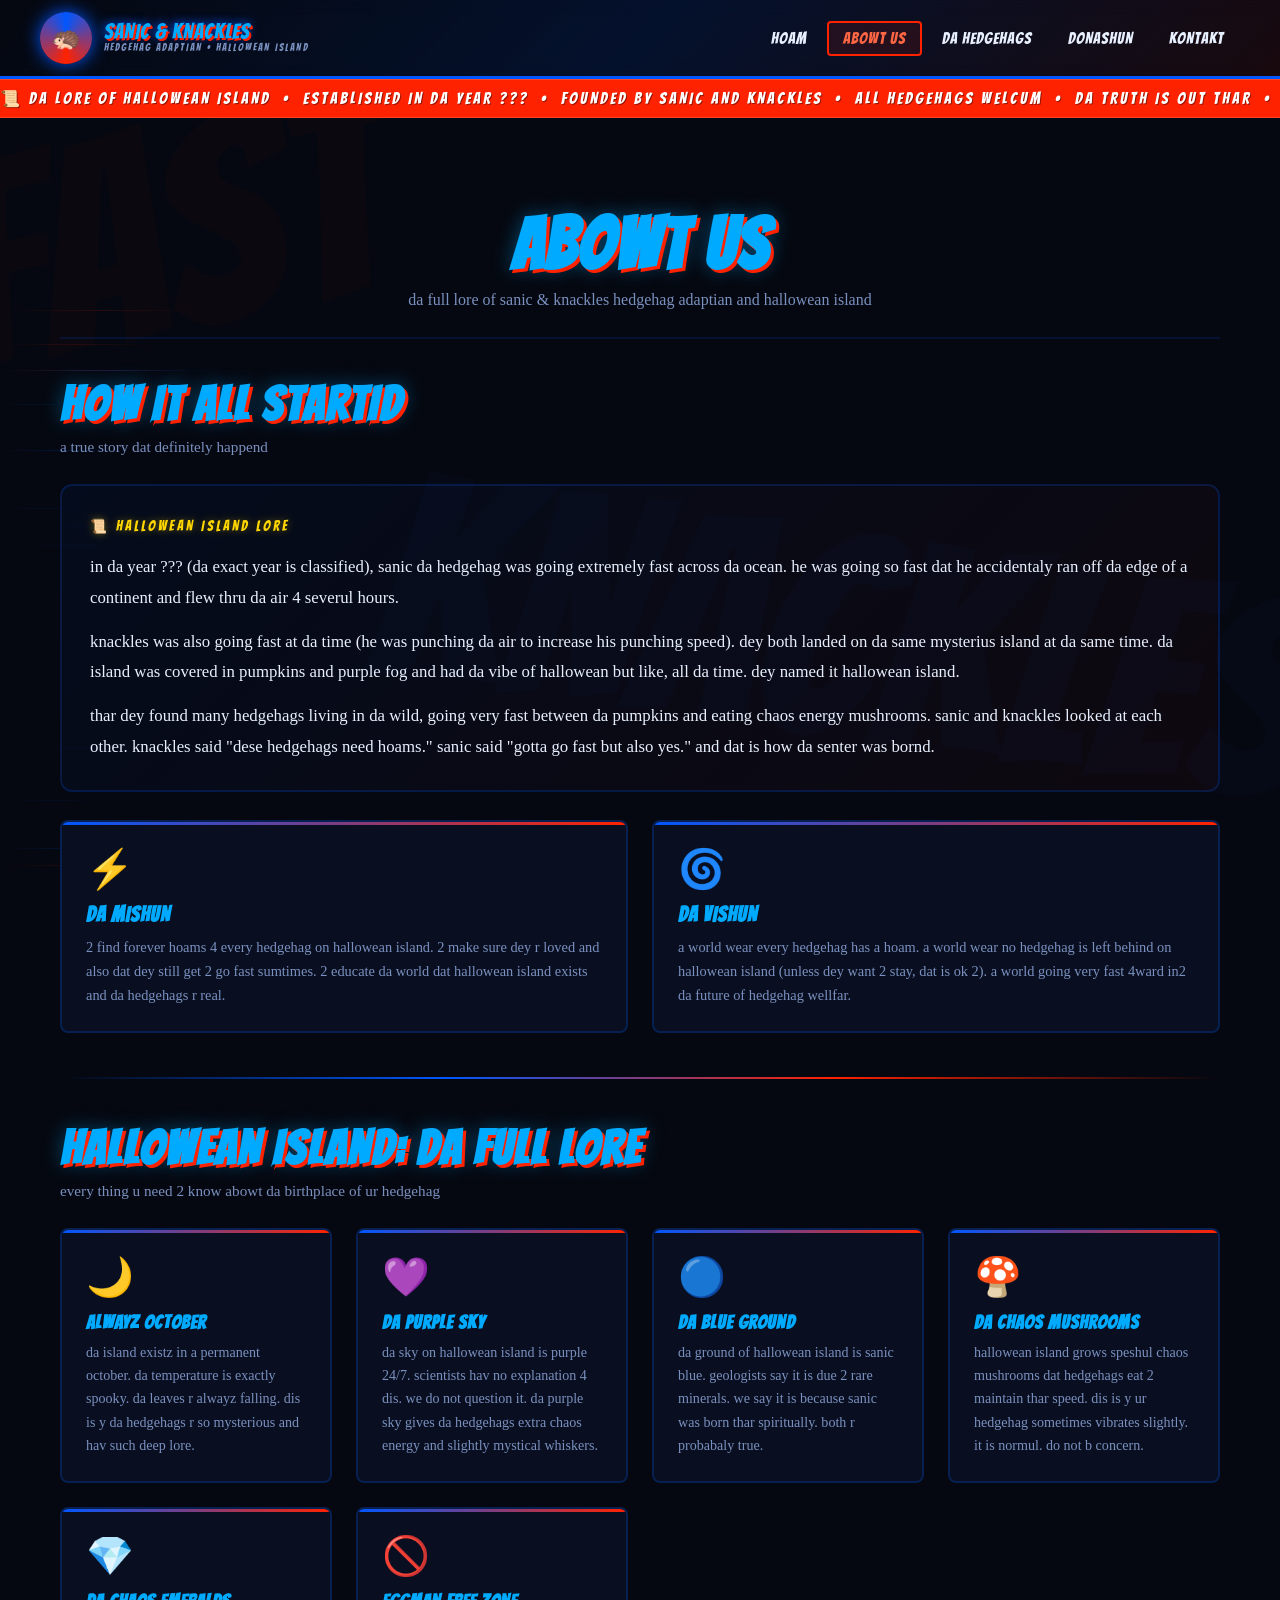
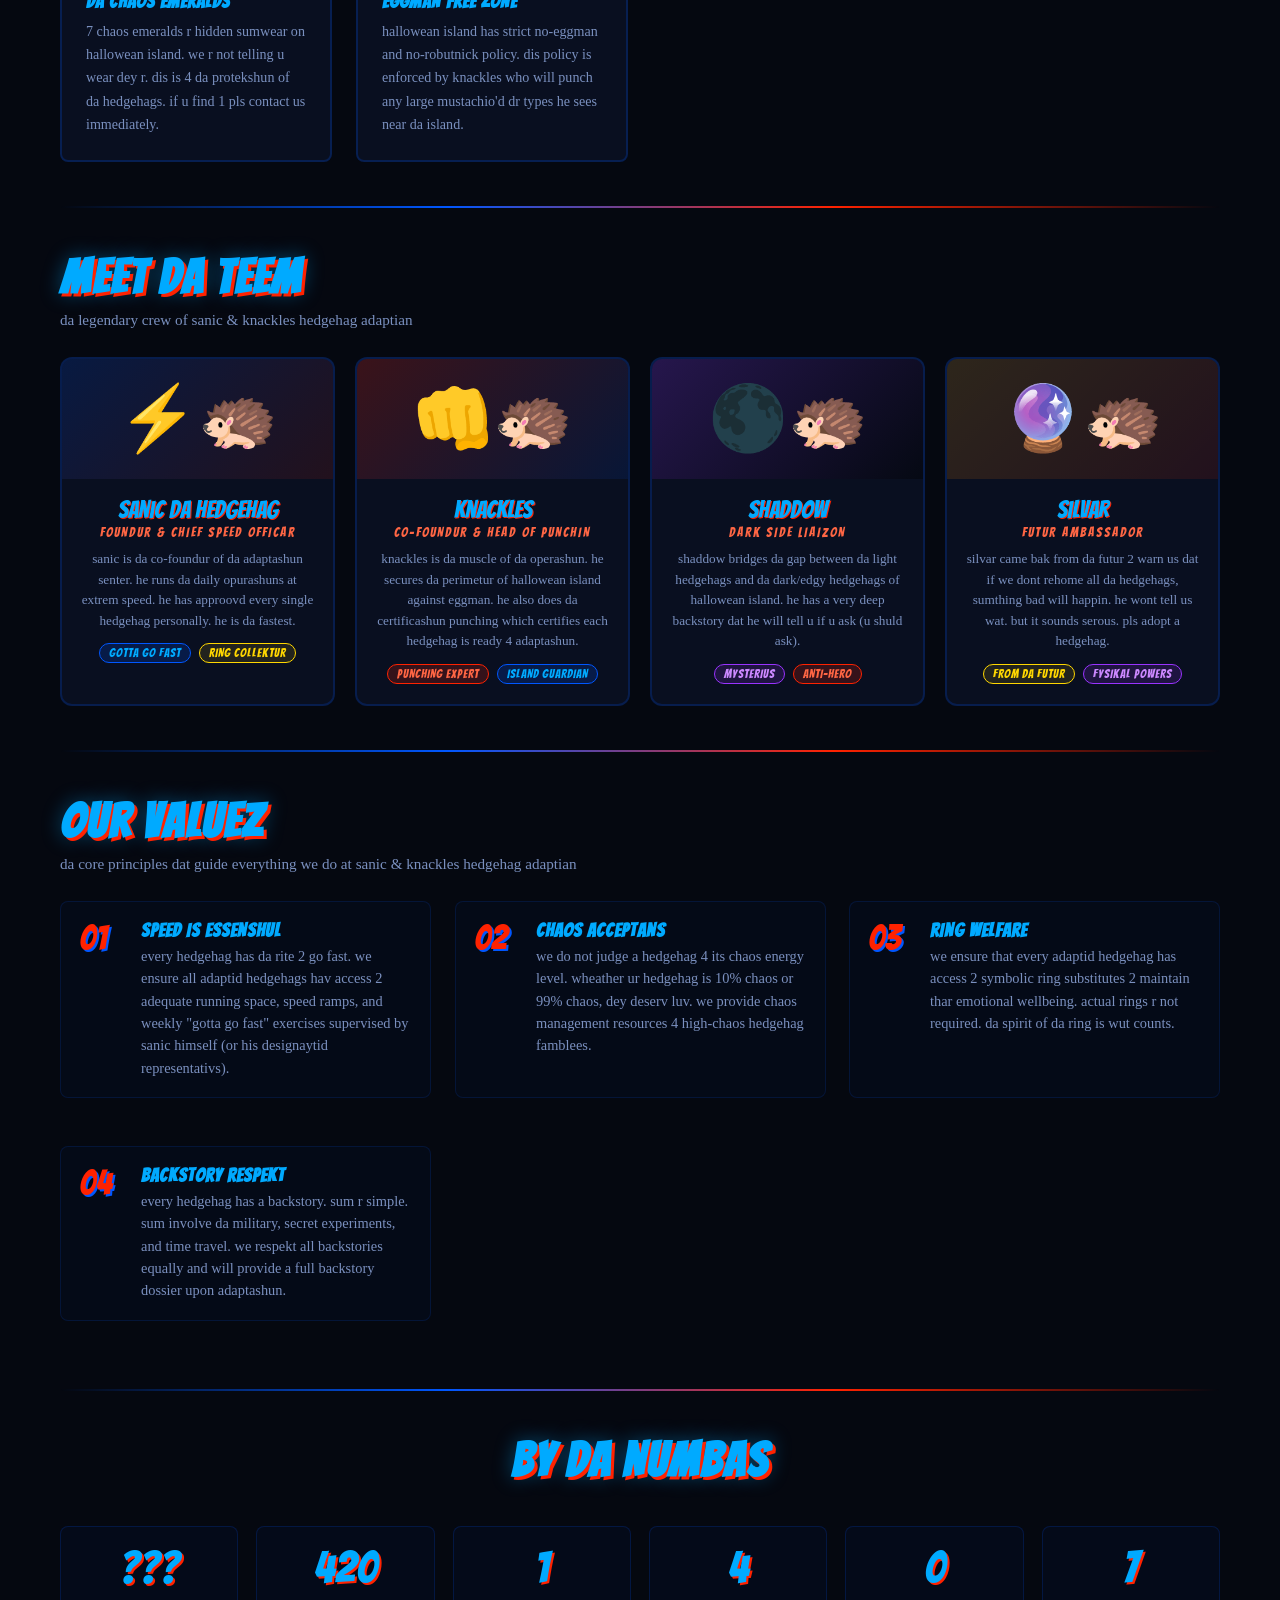
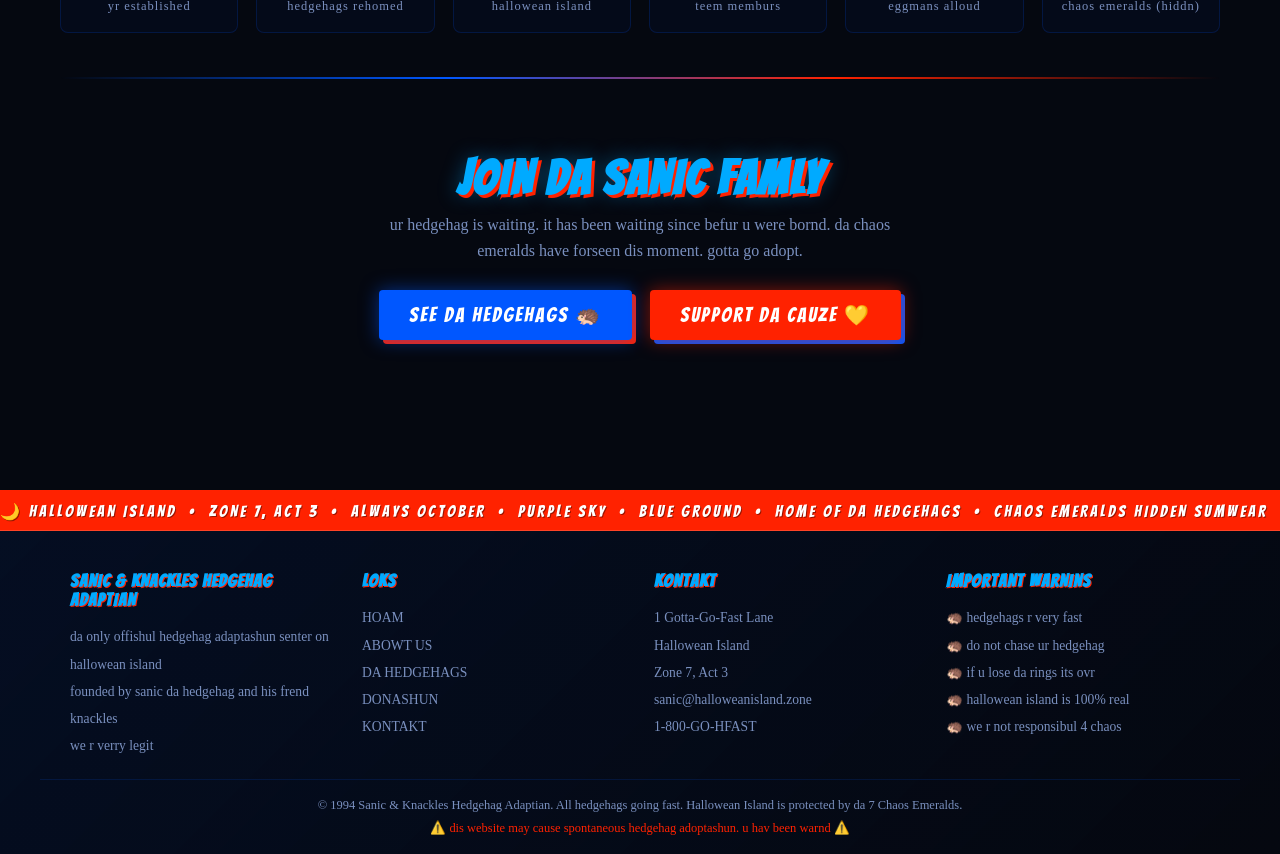
==== about.html @ bf7f6d5d "Add files via upload" ====
<!DOCTYPE html>
<html lang="en">
<head>
  <meta charset="UTF-8">
  <meta name="viewport" content="width=device-width, initial-scale=1.0">
  <title>ABOWT US — Sanic &amp; Knackles Hedgehag Adaptian</title>
  <link rel="preconnect" href="https://fonts.googleapis.com">
  <link rel="preconnect" href="https://fonts.gstatic.com" crossorigin>
  <link href="https://fonts.googleapis.com/css2?family=Bangers&display=swap" rel="stylesheet">
  <link rel="stylesheet" href="styles.css">
  <link rel="icon" href="data:image/svg+xml,<svg xmlns='http://www.w3.org/2000/svg' viewBox='0 0 100 100'><text y='.9em' font-size='90'>🦔</text></svg>">
  <!-- SEO -->
  <meta name="description" content="Learn about Sanic & Knackles Hedgehag Adaptian. Founded in 1994 on Hallowean Island. We r da official hedgehag adoption center certifiyd by Sanic and Knackles.">
  <meta name="keywords" content="about hedgehag adaptian, sanic and knackles, hallowean island history, hedgehog rescue organization">
  <meta name="robots" content="index, follow">
  <meta name="author" content="Sanic & Knackles Hedgehag Adaptian">
  <meta property="og:type" content="website">
  <meta property="og:title" content="ABOWT US — Sanic & Knackles Hedgehag Adaptian">
  <meta property="og:description" content="Da story of Sanic & Knackles Hedgehag Adaptian. Since 1994. Hallowean Island Zone 7 Act 3.">
  <meta property="og:url" content="https://hedgehagadaptian.halloweanisland.zone/about.html">
  <meta property="og:image" content="https://hedgehagadaptian.halloweanisland.zone/og-image.png">
  <meta name="twitter:card" content="summary_large_image">
  <meta name="twitter:title" content="ABOWT US — Sanic & Knackles Hedgehag Adaptian">
  <meta name="twitter:description" content="Da offishul story of da fastest hedgehag adoption center on Hallowean Island. Est. 1994. 🦔">
  <meta name="geo.region" content="XX-HI">
  <meta name="geo.placename" content="Hallowean Island, Zone 7, Act 3">
  <meta name="geo.position" content="-7.777;77.777">
  <meta name="ICBM" content="-7.777, 77.777">
  <link rel="canonical" href="https://hedgehagadaptian.halloweanisland.zone/about.html">
</head>
<body>

  <div class="bg-chaos" style="top:10%;left:-5%;transform:rotate(-12deg);color:var(--knackles-red);">FAST</div>
  <div class="bg-chaos" style="top:55%;right:-3%;transform:rotate(8deg);color:var(--sanic-blue);">KNACKLES</div>

  <!-- ════════════ HEADER ════════════ -->
  <header>
    <div class="header-inner">
      <a href="index.html" class="site-logo">
        <div class="logo-badge">🦔</div>
        <div class="logo-text">
          <span class="main-title">SANIC &amp; KNACKLES</span>
          <span class="sub-title">hedgehag adaptian &bull; hallowean island</span>
        </div>
      </a>
      <nav>
        <ul>
          <li><a href="index.html">HOAM</a></li>
          <li><a href="about.html" class="active">ABOWT US</a></li>
          <li><a href="adopt.html">DA HEDGEHAGS</a></li>
          <li><a href="donate.html">DONASHUN</a></li>
          <li><a href="contact.html">KONTAKT</a></li>
        </ul>
      </nav>
    </div>
  </header>

  <div class="chaos-ticker">
    <div class="chaos-ticker-inner">
      📜&nbsp;DA LORE OF HALLOWEAN ISLAND&nbsp;&nbsp;•&nbsp;&nbsp;ESTABLISHED IN DA YEAR ???&nbsp;&nbsp;•&nbsp;&nbsp;FOUNDED BY SANIC AND KNACKLES&nbsp;&nbsp;•&nbsp;&nbsp;ALL HEDGEHAGS WELCUM&nbsp;&nbsp;•&nbsp;&nbsp;DA TRUTH IS OUT THAR&nbsp;&nbsp;•&nbsp;&nbsp;HALLOWEAN ISLAND IS REAL&nbsp;&nbsp;•&nbsp;&nbsp;
      📜&nbsp;DA LORE OF HALLOWEAN ISLAND&nbsp;&nbsp;•&nbsp;&nbsp;ESTABLISHED IN DA YEAR ???&nbsp;&nbsp;•&nbsp;&nbsp;FOUNDED BY SANIC AND KNACKLES&nbsp;&nbsp;•&nbsp;&nbsp;ALL HEDGEHAGS WELCUM&nbsp;&nbsp;•&nbsp;&nbsp;DA TRUTH IS OUT THAR&nbsp;&nbsp;•&nbsp;&nbsp;HALLOWEAN ISLAND IS REAL&nbsp;&nbsp;•&nbsp;&nbsp;
    </div>
  </div>

  <main>

    <!-- PAGE HEADER -->
    <div class="page-header">
      <h1 class="section-title" style="font-size:clamp(2.5rem,7vw,4.5rem);">ABOWT US</h1>
      <p style="color:var(--text-muted);font-size:1rem;">da full lore of sanic & knackles hedgehag adaptian and hallowean island</p>
    </div>

    <!-- ORIGIN STORY -->
    <section>
      <h2 class="section-title">HOW IT ALL STARTID</h2>
      <p class="section-subtitle">a true story dat definitely happend</p>

      <div class="lore-box" style="font-size:1.05rem;line-height:1.8;">
        <p style="margin-bottom:14px;">
          in da year ??? (da exact year is classified), sanic da hedgehag was going extremely fast across da ocean. he was going so fast dat he accidentaly ran off da edge of a continent and flew thru da air 4 severul hours.
        </p>
        <p style="margin-bottom:14px;">
          knackles was also going fast at da time (he was punching da air to increase his punching speed). dey both landed on da same mysterius island at da same time. da island was covered in pumpkins and purple fog and had da vibe of hallowean but like, all da time. dey named it hallowean island.
        </p>
        <p>
          thar dey found many hedgehags living in da wild, going very fast between da pumpkins and eating chaos energy mushrooms. sanic and knackles looked at each other. knackles said "dese hedgehags need hoams." sanic said "gotta go fast but also yes." and dat is how da senter was bornd.
        </p>
      </div>

      <div class="grid-2" style="margin-top:28px;">
        <div class="card">
          <div style="font-size:2.4rem;margin-bottom:12px;">⚡</div>
          <h3 style="font-family:'Bangers',fantasy;font-size:1.3rem;color:var(--sanic-blue-bright);margin-bottom:10px;letter-spacing:1px;">DA MISHUN</h3>
          <p style="font-size:0.9rem;line-height:1.65;color:var(--text-muted);">
            2 find forever hoams 4 every hedgehag on hallowean island. 2 make sure dey r loved and also dat dey still get 2 go fast sumtimes. 2 educate da world dat hallowean island exists and da hedgehags r real.
          </p>
        </div>
        <div class="card">
          <div style="font-size:2.4rem;margin-bottom:12px;">🌀</div>
          <h3 style="font-family:'Bangers',fantasy;font-size:1.3rem;color:var(--sanic-blue-bright);margin-bottom:10px;letter-spacing:1px;">DA VISHUN</h3>
          <p style="font-size:0.9rem;line-height:1.65;color:var(--text-muted);">
            a world wear every hedgehag has a hoam. a world wear no hedgehag is left behind on hallowean island (unless dey want 2 stay, dat is ok 2). a world going very fast 4ward in2 da future of hedgehag wellfar.
          </p>
        </div>
      </div>
    </section>

    <hr class="section-divider">

    <!-- HALLOWEEN ISLAND GEOGRAPHY -->
    <section>
      <h2 class="section-title">HALLOWEAN ISLAND: DA FULL LORE</h2>
      <p class="section-subtitle">every thing u need 2 know abowt da birthplace of ur hedgehag</p>

      <div class="grid-3">
        <div class="card">
          <div style="font-size:2.4rem;margin-bottom:12px;">🌙</div>
          <h3 style="font-family:'Bangers',fantasy;font-size:1.2rem;color:var(--sanic-blue-bright);margin-bottom:9px;letter-spacing:1px;">ALWAYZ OCTOBER</h3>
          <p style="font-size:0.88rem;line-height:1.65;color:var(--text-muted);">da island existz in a permanent october. da temperature is exactly spooky. da leaves r alwayz falling. dis is y da hedgehags r so mysterious and hav such deep lore.</p>
        </div>
        <div class="card">
          <div style="font-size:2.4rem;margin-bottom:12px;">💜</div>
          <h3 style="font-family:'Bangers',fantasy;font-size:1.2rem;color:var(--sanic-blue-bright);margin-bottom:9px;letter-spacing:1px;">DA PURPLE SKY</h3>
          <p style="font-size:0.88rem;line-height:1.65;color:var(--text-muted);">da sky on hallowean island is purple 24/7. scientists hav no explanation 4 dis. we do not question it. da purple sky gives da hedgehags extra chaos energy and slightly mystical whiskers.</p>
        </div>
        <div class="card">
          <div style="font-size:2.4rem;margin-bottom:12px;">🔵</div>
          <h3 style="font-family:'Bangers',fantasy;font-size:1.2rem;color:var(--sanic-blue-bright);margin-bottom:9px;letter-spacing:1px;">DA BLUE GROUND</h3>
          <p style="font-size:0.88rem;line-height:1.65;color:var(--text-muted);">da ground of hallowean island is sanic blue. geologists say it is due 2 rare minerals. we say it is because sanic was born thar spiritually. both r probabaly true.</p>
        </div>
        <div class="card">
          <div style="font-size:2.4rem;margin-bottom:12px;">🍄</div>
          <h3 style="font-family:'Bangers',fantasy;font-size:1.2rem;color:var(--sanic-blue-bright);margin-bottom:9px;letter-spacing:1px;">DA CHAOS MUSHROOMS</h3>
          <p style="font-size:0.88rem;line-height:1.65;color:var(--text-muted);">hallowean island grows speshul chaos mushrooms dat hedgehags eat 2 maintain thar speed. dis is y ur hedgehag sometimes vibrates slightly. it is normul. do not b concern.</p>
        </div>
        <div class="card">
          <div style="font-size:2.4rem;margin-bottom:12px;">💎</div>
          <h3 style="font-family:'Bangers',fantasy;font-size:1.2rem;color:var(--sanic-blue-bright);margin-bottom:9px;letter-spacing:1px;">DA CHAOS EMERALDS</h3>
          <p style="font-size:0.88rem;line-height:1.65;color:var(--text-muted);">7 chaos emeralds r hidden sumwear on hallowean island. we r not telling u wear dey r. dis is 4 da protekshun of da hedgehags. if u find 1 pls contact us immediately.</p>
        </div>
        <div class="card">
          <div style="font-size:2.4rem;margin-bottom:12px;">🚫</div>
          <h3 style="font-family:'Bangers',fantasy;font-size:1.2rem;color:var(--sanic-blue-bright);margin-bottom:9px;letter-spacing:1px;">EGGMAN FREE ZONE</h3>
          <p style="font-size:0.88rem;line-height:1.65;color:var(--text-muted);">hallowean island has strict no-eggman and no-robutnick policy. dis policy is enforced by knackles who will punch any large mustachio'd dr types he sees near da island.</p>
        </div>
      </div>
    </section>

    <hr class="section-divider">

    <!-- TEAM -->
    <section>
      <h2 class="section-title">MEET DA TEEM</h2>
      <p class="section-subtitle">da legendary crew of sanic & knackles hedgehag adaptian</p>

      <div class="grid-4">

        <div class="team-card">
          <div class="team-avatar">⚡🦔</div>
          <div class="team-info">
            <div class="team-name">Sanic da Hedgehag</div>
            <div class="team-title">FOUNDUR & CHIEF SPEED OFFICAR</div>
            <p style="font-size:0.83rem;color:var(--text-muted);line-height:1.55;">
              sanic is da co-foundur of da adaptashun senter. he runs da daily opurashuns at extrem speed. he has approovd every single hedgehag personally. he is da fastest.
            </p>
            <div style="margin-top:10px;">
              <span class="hedgehog-tag tag-blue">GOTTA GO FAST</span>
              <span class="hedgehog-tag tag-gold">RING COLLEKTUR</span>
            </div>
          </div>
        </div>

        <div class="team-card">
          <div class="team-avatar" style="background:linear-gradient(135deg,rgba(255,34,0,0.2),rgba(0,87,255,0.1));">👊🦔</div>
          <div class="team-info">
            <div class="team-name">Knackles</div>
            <div class="team-title">CO-FOUNDUR & HEAD OF PUNCHIN</div>
            <p style="font-size:0.83rem;color:var(--text-muted);line-height:1.55;">
              knackles is da muscle of da operashun. he secures da perimetur of hallowean island against eggman. he also does da certificashun punching which certifies each hedgehag is ready 4 adaptashun.
            </p>
            <div style="margin-top:10px;">
              <span class="hedgehog-tag tag-red">PUNCHING EXPERT</span>
              <span class="hedgehog-tag tag-blue">ISLAND GUARDIAN</span>
            </div>
          </div>
        </div>

        <div class="team-card">
          <div class="team-avatar" style="background:linear-gradient(135deg,rgba(153,51,255,0.2),rgba(0,0,0,0.4));">🌑🦔</div>
          <div class="team-info">
            <div class="team-name">Shaddow</div>
            <div class="team-title">DARK SIDE LIAIZON</div>
            <p style="font-size:0.83rem;color:var(--text-muted);line-height:1.55;">
              shaddow bridges da gap between da light hedgehags and da dark/edgy hedgehags of hallowean island. he has a very deep backstory dat he will tell u if u ask (u shuld ask).
            </p>
            <div style="margin-top:10px;">
              <span class="hedgehog-tag tag-purple">MYSTERIUS</span>
              <span class="hedgehog-tag tag-red">ANTI-HERO</span>
            </div>
          </div>
        </div>

        <div class="team-card">
          <div class="team-avatar" style="background:linear-gradient(135deg,rgba(255,170,0,0.15),rgba(255,34,0,0.1));">🔮🦔</div>
          <div class="team-info">
            <div class="team-name">Silvar</div>
            <div class="team-title">FUTUR AMBASSADOR</div>
            <p style="font-size:0.83rem;color:var(--text-muted);line-height:1.55;">
              silvar came bak from da futur 2 warn us dat if we dont rehome all da hedgehags, sumthing bad will happin. he wont tell us wat. but it sounds serous. pls adopt a hedgehag.
            </p>
            <div style="margin-top:10px;">
              <span class="hedgehog-tag tag-gold">FROM DA FUTUR</span>
              <span class="hedgehog-tag tag-purple">FYSIKAL POWERS</span>
            </div>
          </div>
        </div>

      </div>
    </section>

    <hr class="section-divider">

    <!-- VALUES -->
    <section>
      <h2 class="section-title">OUR VALUEZ</h2>
      <p class="section-subtitle">da core principles dat guide everything we do at sanic & knackles hedgehag adaptian</p>

      <div class="grid-2">
        <div class="process-step">
          <div class="step-num">01</div>
          <div class="step-content">
            <h3>SPEED IS ESSENSHUL</h3>
            <p>every hedgehag has da rite 2 go fast. we ensure all adaptid hedgehags hav access 2 adequate running space, speed ramps, and weekly "gotta go fast" exercises supervised by sanic himself (or his designaytid representativs).</p>
          </div>
        </div>
        <div class="process-step">
          <div class="step-num">02</div>
          <div class="step-content">
            <h3>CHAOS ACCEPTANS</h3>
            <p>we do not judge a hedgehag 4 its chaos energy level. wheather ur hedgehag is 10% chaos or 99% chaos, dey deserv luv. we provide chaos management resources 4 high-chaos hedgehag famblees.</p>
          </div>
        </div>
        <div class="process-step">
          <div class="step-num">03</div>
          <div class="step-content">
            <h3>RING WELFARE</h3>
            <p>we ensure that every adaptid hedgehag has access 2 symbolic ring substitutes 2 maintain thar emotional wellbeing. actual rings r not required. da spirit of da ring is wut counts.</p>
          </div>
        </div>
        <div class="process-step">
          <div class="step-num">04</div>
          <div class="step-content">
            <h3>BACKSTORY RESPEKT</h3>
            <p>every hedgehag has a backstory. sum r simple. sum involve da military, secret experiments, and time travel. we respekt all backstories equally and will provide a full backstory dossier upon adaptashun.</p>
          </div>
        </div>
      </div>
    </section>

    <hr class="section-divider">

    <!-- STATS -->
    <section style="text-align:center;">
      <h2 class="section-title">BY DA NUMBAS</h2>
      <div class="stats-row">
        <div class="stat-counter">
          <span class="number">???</span>
          <span class="label">yr established</span>
        </div>
        <div class="stat-counter">
          <span class="number">420</span>
          <span class="label">hedgehags rehomed</span>
        </div>
        <div class="stat-counter">
          <span class="number">1</span>
          <span class="label">hallowean island</span>
        </div>
        <div class="stat-counter">
          <span class="number">4</span>
          <span class="label">teem memburs</span>
        </div>
        <div class="stat-counter">
          <span class="number">0</span>
          <span class="label">eggmans alloud</span>
        </div>
        <div class="stat-counter">
          <span class="number">7</span>
          <span class="label">chaos emeralds (hiddn)</span>
        </div>
      </div>
    </section>

    <hr class="section-divider">

    <!-- CTA -->
    <section style="text-align:center;padding:30px 0;">
      <h2 class="section-title">JOIN DA SANIC FAMLY</h2>
      <p style="color:var(--text-muted);margin-bottom:26px;max-width:560px;margin-left:auto;margin-right:auto;line-height:1.65;">
        ur hedgehag is waiting. it has been waiting since befur u were bornd. da chaos emeralds have forseen dis moment. gotta go adopt.
      </p>
      <div class="btn-group">
        <a href="adopt.html" class="btn btn-primary">SEE DA HEDGEHAGS 🦔</a>
        <a href="donate.html" class="btn btn-secondary">SUPPORT DA CAUZE 💛</a>
      </div>
    </section>

  </main>

  <!-- ════════════ FOOTER ════════════ -->
  <footer>
    <div class="chaos-ticker" style="border-top:none;">
      <div class="chaos-ticker-inner" style="animation-duration:28s;animation-direction:reverse;">
        🌙&nbsp;HALLOWEAN ISLAND&nbsp;&nbsp;•&nbsp;&nbsp;ZONE 7, ACT 3&nbsp;&nbsp;•&nbsp;&nbsp;ALWAYS OCTOBER&nbsp;&nbsp;•&nbsp;&nbsp;PURPLE SKY&nbsp;&nbsp;•&nbsp;&nbsp;BLUE GROUND&nbsp;&nbsp;•&nbsp;&nbsp;HOME OF DA HEDGEHAGS&nbsp;&nbsp;•&nbsp;&nbsp;CHAOS EMERALDS HIDDEN SUMWEAR&nbsp;&nbsp;•&nbsp;&nbsp;
        🌙&nbsp;HALLOWEAN ISLAND&nbsp;&nbsp;•&nbsp;&nbsp;ZONE 7, ACT 3&nbsp;&nbsp;•&nbsp;&nbsp;ALWAYS OCTOBER&nbsp;&nbsp;•&nbsp;&nbsp;PURPLE SKY&nbsp;&nbsp;•&nbsp;&nbsp;BLUE GROUND&nbsp;&nbsp;•&nbsp;&nbsp;HOME OF DA HEDGEHAGS&nbsp;&nbsp;•&nbsp;&nbsp;CHAOS EMERALDS HIDDEN SUMWEAR&nbsp;&nbsp;•&nbsp;&nbsp;
      </div>
    </div>
    <div class="footer-inner">
      <div class="footer-section">
        <h3>SANIC &amp; KNACKLES HEDGEHAG ADAPTIAN</h3>
        <p>da only offishul hedgehag adaptashun senter on hallowean island</p>
        <p>founded by sanic da hedgehag and his frend knackles</p>
        <p>we r verry legit</p>
      </div>
      <div class="footer-section">
        <h3>LOKS</h3>
        <a href="index.html">HOAM</a>
        <a href="about.html">ABOWT US</a>
        <a href="adopt.html">DA HEDGEHAGS</a>
        <a href="donate.html">DONASHUN</a>
        <a href="contact.html">KONTAKT</a>
      </div>
      <div class="footer-section">
        <h3>KONTAKT</h3>
        <p>1 Gotta-Go-Fast Lane</p>
        <p>Hallowean Island</p>
        <p>Zone 7, Act 3</p>
        <p>sanic@halloweanisland.zone</p>
        <p>1-800-GO-HFAST</p>
      </div>
      <div class="footer-section">
        <h3>IMPORTANT WARNINS</h3>
        <p>🦔 hedgehags r very fast</p>
        <p>🦔 do not chase ur hedgehag</p>
        <p>🦔 if u lose da rings its ovr</p>
        <p>🦔 hallowean island is 100% real</p>
        <p>🦔 we r not responsibul 4 chaos</p>
      </div>
    </div>
    <div class="footer-bottom">
      <p>© 1994 Sanic &amp; Knackles Hedgehag Adaptian. All hedgehags going fast. Hallowean Island is protected by da 7 Chaos Emeralds.</p>
      <p style="margin-top:7px;color:var(--knackles-red);">⚠️ dis website may cause spontaneous hedgehag adoptashun. u hav been warnd ⚠️</p>
    </div>
  </footer>

  <script src="script.js"></script>
</body>
</html>
---- styles.css ----
@import url('https://fonts.googleapis.com/css2?family=Bangers&display=swap');

:root {
  --sanic-blue: #0057FF;
  --sanic-blue-bright: #00AAFF;
  --knackles-red: #FF2200;
  --knackles-red-bright: #FF6644;
  --dark-bg: #050810;
  --card-bg: #090F20;
  --ring-gold: #FFD700;
  --text-primary: #E8F0FF;
  --text-muted: #7A90BF;
  --chaos-purple: #9933FF;
}

* { margin: 0; padding: 0; box-sizing: border-box; }

html { scroll-behavior: smooth; }

body {
  background-color: var(--dark-bg);
  color: var(--text-primary);
  font-family: 'Comic Sans MS', 'Chalkboard SE', cursive;
  overflow-x: hidden;
  min-height: 100vh;
}

/* ===================== ANIMATIONS ===================== */

@keyframes spin-2-win {
  from { transform: rotate(0deg); }
  to { transform: rotate(360deg); }
}

@keyframes chaos-wobble {
  0%, 100% { transform: rotate(-1.5deg) skew(-0.5deg); }
  25%       { transform: rotate(1.5deg) skew(0.5deg); }
  50%       { transform: rotate(-0.8deg) skew(1deg); }
  75%       { transform: rotate(2deg) skew(-1deg); }
}

@keyframes pulse-glow-blue {
  0%, 100% { box-shadow: 0 0 8px var(--sanic-blue), 0 0 16px var(--sanic-blue); }
  50%       { box-shadow: 0 0 20px var(--sanic-blue-bright), 0 0 40px var(--sanic-blue), 0 0 60px rgba(0,87,255,0.2); }
}

@keyframes pulse-glow-red {
  0%, 100% { box-shadow: 0 0 8px var(--knackles-red); }
  50%       { box-shadow: 0 0 20px var(--knackles-red-bright), 0 0 40px var(--knackles-red); }
}

@keyframes text-flicker {
  0%, 89%, 91%, 93%, 95%, 100% { opacity: 1; }
  90%, 92%, 94% { opacity: 0.25; }
}

@keyframes float-ring {
  0%, 100% { transform: translateY(0px) rotate(0deg); }
  50%       { transform: translateY(-12px) rotate(180deg); }
}

@keyframes scroll-ticker {
  from { transform: translateX(0); }
  to   { transform: translateX(-50%); }
}

@keyframes speed-line-sweep {
  0%   { transform: translateX(-110%); opacity: 0; }
  5%   { opacity: 1; }
  90%  { opacity: 0.5; }
  100% { transform: translateX(110vw); opacity: 0; }
}

@keyframes slide-in-left {
  from { transform: translateX(-60px) rotate(-3deg); opacity: 0; }
  to   { transform: translateX(0) rotate(0deg); opacity: 1; }
}

@keyframes chaos-popup-anim {
  0%   { opacity: 0; transform: translate(-50%, -50%) scale(0.4) rotate(-12deg); }
  20%  { opacity: 1; transform: translate(-50%, -50%) scale(1.2) rotate(4deg); }
  70%  { opacity: 1; transform: translate(-50%, -80%) scale(1) rotate(0deg); }
  100% { opacity: 0; transform: translate(-50%, -150%) scale(0.7) rotate(8deg); }
}

@keyframes gradient-shift {
  0%, 100% { background-position: 0% 50%; }
  50%       { background-position: 100% 50%; }
}

@keyframes ring-collect-anim {
  0%   { opacity: 1; transform: translate(-50%, -50%) scale(1); }
  100% { opacity: 0; transform: translate(-50%, -200%) scale(0.3); }
}

/* ===================== SPEED LINES ===================== */

.speed-lines-container {
  position: fixed;
  top: 0; left: 0;
  width: 100%; height: 100%;
  pointer-events: none;
  overflow: hidden;
  z-index: 0;
}

.speed-line {
  position: absolute;
  height: 1px;
  background: linear-gradient(90deg, transparent, var(--sanic-blue), transparent);
  opacity: 0;
  animation: speed-line-sweep linear infinite;
}

/* ===================== CHAOS POPUP ===================== */

.chaos-popup {
  position: fixed;
  z-index: 9999;
  pointer-events: none;
  font-family: 'Bangers', fantasy;
  font-size: 2.2rem;
  color: var(--sanic-blue-bright);
  text-shadow: 2px 2px 0 var(--knackles-red), 0 0 20px var(--sanic-blue);
  animation: chaos-popup-anim 1.1s ease-out forwards;
  transform: translate(-50%, -50%);
  letter-spacing: 2px;
  white-space: nowrap;
}

.ring-collect-el {
  position: fixed;
  pointer-events: none;
  font-size: 22px;
  z-index: 9998;
  animation: ring-collect-anim 0.7s ease-out forwards;
  transform: translate(-50%, -50%);
}

/* ===================== BACKGROUND CHAOS ===================== */

.bg-chaos {
  position: fixed;
  pointer-events: none;
  z-index: 0;
  opacity: 0.025;
  font-family: 'Bangers', fantasy;
  font-size: 18rem;
  user-select: none;
  white-space: nowrap;
  line-height: 1;
}

/* ===================== HEADER ===================== */

header {
  background: linear-gradient(135deg,
    var(--dark-bg) 0%,
    rgba(0, 87, 255, 0.12) 50%,
    rgba(255, 34, 0, 0.08) 100%
  );
  border-bottom: 3px solid var(--sanic-blue);
  padding: 12px 30px;
  position: sticky;
  top: 0;
  z-index: 1000;
  animation: pulse-glow-blue 4s ease-in-out infinite;
  backdrop-filter: blur(10px);
}

.header-inner {
  max-width: 1200px;
  margin: 0 auto;
  display: flex;
  align-items: center;
  justify-content: space-between;
  flex-wrap: wrap;
  gap: 12px;
}

.site-logo {
  display: flex;
  align-items: center;
  gap: 12px;
  text-decoration: none;
}

.logo-badge {
  width: 52px;
  height: 52px;
  border-radius: 50%;
  background: conic-gradient(var(--sanic-blue) 0%, var(--knackles-red) 50%, var(--sanic-blue) 100%);
  animation: spin-2-win 4s linear infinite;
  display: flex;
  align-items: center;
  justify-content: center;
  font-size: 24px;
  box-shadow: 0 0 18px var(--sanic-blue);
  flex-shrink: 0;
}

.logo-text { font-family: 'Bangers', 'Impact', fantasy; line-height: 1; }

.logo-text .main-title {
  font-size: 1.3rem;
  color: var(--sanic-blue-bright);
  text-shadow: 2px 2px 0 var(--knackles-red), -1px -1px 10px var(--sanic-blue);
  display: block;
  animation: text-flicker 9s ease-in-out infinite;
  letter-spacing: 1px;
}

.logo-text .sub-title {
  font-size: 0.65rem;
  color: var(--text-muted);
  display: block;
  letter-spacing: 2px;
  text-transform: uppercase;
}

nav ul {
  list-style: none;
  display: flex;
  gap: 4px;
  flex-wrap: wrap;
}

nav ul li a {
  color: var(--text-primary);
  text-decoration: none;
  font-family: 'Bangers', 'Impact', fantasy;
  font-size: 1rem;
  padding: 7px 14px;
  border: 2px solid transparent;
  border-radius: 4px;
  transition: all 0.15s ease;
  letter-spacing: 1px;
  display: block;
}

nav ul li a:hover {
  color: var(--sanic-blue-bright);
  border-color: var(--sanic-blue);
  background: rgba(0, 87, 255, 0.1);
  transform: skewX(-5deg) translateY(-2px);
  box-shadow: 0 0 12px rgba(0, 87, 255, 0.4);
}

nav ul li a.active {
  color: var(--knackles-red-bright);
  border-color: var(--knackles-red);
  background: rgba(255, 34, 0, 0.1);
}

/* ===================== TICKER ===================== */

.chaos-ticker {
  background: var(--knackles-red);
  padding: 9px 0;
  overflow: hidden;
  border-top: 1px solid rgba(255,255,255,0.15);
  border-bottom: 1px solid rgba(255,255,255,0.15);
  position: relative;
  z-index: 1;
}

.chaos-ticker-inner {
  display: inline-block;
  white-space: nowrap;
  animation: scroll-ticker 22s linear infinite;
  font-family: 'Bangers', fantasy;
  font-size: 1rem;
  letter-spacing: 3px;
  color: white;
  text-shadow: 1px 1px 0 rgba(0,0,0,0.4);
}

/* ===================== MAIN / LAYOUT ===================== */

main {
  position: relative;
  z-index: 1;
  max-width: 1200px;
  margin: 0 auto;
  padding: 40px 20px 60px;
}

/* ===================== HERO ===================== */

.hero {
  text-align: center;
  padding: 60px 20px;
  position: relative;
}

.hero-title {
  font-family: 'Bangers', 'Impact', fantasy;
  font-size: clamp(2.8rem, 9vw, 6.5rem);
  line-height: 0.95;
  margin-bottom: 22px;
  color: var(--sanic-blue-bright);
  text-shadow:
    4px 4px 0 var(--knackles-red),
    -2px -2px 0 var(--knackles-red),
    0 0 40px var(--sanic-blue),
    0 0 80px rgba(0,87,255,0.25);
  animation: chaos-wobble 5s ease-in-out infinite, text-flicker 11s ease-in-out infinite;
  letter-spacing: 2px;
}

.hero-subtitle {
  font-size: clamp(1rem, 3vw, 1.5rem);
  color: var(--ring-gold);
  margin-bottom: 28px;
  text-shadow: 0 0 12px var(--ring-gold);
  animation: float-ring 4s ease-in-out infinite;
}

.hero-description {
  max-width: 680px;
  margin: 0 auto 38px;
  font-size: 1.05rem;
  color: var(--text-primary);
  line-height: 1.7;
  background: rgba(0, 87, 255, 0.05);
  border: 1px solid rgba(0, 87, 255, 0.18);
  border-radius: 8px;
  padding: 20px 24px;
}

/* ===================== RING ROW ===================== */

.ring-counter {
  display: flex;
  gap: 10px;
  justify-content: center;
  flex-wrap: wrap;
  margin-bottom: 30px;
}

.ring {
  width: 28px;
  height: 28px;
  border-radius: 50%;
  background: radial-gradient(circle at 35% 35%, #FFE066, var(--ring-gold));
  box-shadow: 0 0 10px var(--ring-gold), 0 0 20px rgba(255,215,0,0.3);
  animation: float-ring 2.2s ease-in-out infinite;
  animation-delay: calc(var(--i, 0) * 0.18s);
}

/* ===================== BUTTONS ===================== */

.btn {
  display: inline-block;
  padding: 13px 30px;
  font-family: 'Bangers', 'Impact', fantasy;
  font-size: 1.25rem;
  letter-spacing: 2px;
  border: none;
  border-radius: 4px;
  cursor: pointer;
  text-decoration: none;
  transition: all 0.15s ease;
  position: relative;
}

.btn-primary {
  background: var(--sanic-blue);
  color: white;
  box-shadow: 0 0 18px rgba(0,87,255,0.5), 4px 4px 0 var(--knackles-red);
}

.btn-primary:hover {
  transform: translate(-2px, -2px);
  box-shadow: 0 0 30px rgba(0,87,255,0.8), 6px 6px 0 var(--knackles-red);
  background: var(--sanic-blue-bright);
  color: white;
}

.btn-secondary {
  background: var(--knackles-red);
  color: white;
  box-shadow: 0 0 18px rgba(255,34,0,0.5), 4px 4px 0 var(--sanic-blue);
}

.btn-secondary:hover {
  transform: translate(-2px, -2px);
  box-shadow: 0 0 30px rgba(255,34,0,0.8), 6px 6px 0 var(--sanic-blue);
  background: var(--knackles-red-bright);
  color: white;
}

.btn-gold {
  background: var(--ring-gold);
  color: #1A1000;
  font-weight: bold;
  box-shadow: 0 0 18px rgba(255,215,0,0.4), 4px 4px 0 var(--sanic-blue);
}

.btn-gold:hover {
  transform: translate(-2px, -2px);
  box-shadow: 0 0 30px rgba(255,215,0,0.7), 6px 6px 0 var(--sanic-blue);
  color: #1A1000;
}

.btn-group {
  display: flex;
  gap: 18px;
  justify-content: center;
  flex-wrap: wrap;
}

/* ===================== CARDS ===================== */

.card {
  background: var(--card-bg);
  border: 2px solid rgba(0, 87, 255, 0.22);
  border-radius: 8px;
  padding: 24px;
  transition: all 0.2s ease;
  position: relative;
  overflow: hidden;
}

.card::before {
  content: '';
  position: absolute;
  top: 0; left: 0; right: 0;
  height: 3px;
  background: linear-gradient(90deg, var(--sanic-blue), var(--knackles-red), var(--sanic-blue));
  background-size: 200%;
  animation: gradient-shift 3s linear infinite;
}

.card:hover {
  border-color: var(--sanic-blue);
  transform: translateY(-5px) rotate(0.4deg);
  box-shadow: 0 10px 40px rgba(0, 87, 255, 0.28);
}

/* ===================== GRIDS ===================== */

.grid-2 { display: grid; grid-template-columns: repeat(auto-fit, minmax(300px, 1fr)); gap: 24px; margin: 28px 0; }
.grid-3 { display: grid; grid-template-columns: repeat(auto-fit, minmax(260px, 1fr)); gap: 24px; margin: 28px 0; }
.grid-4 { display: grid; grid-template-columns: repeat(auto-fit, minmax(230px, 1fr)); gap: 20px; margin: 28px 0; }

/* ===================== TYPOGRAPHY ===================== */

.section-title {
  font-family: 'Bangers', 'Impact', fantasy;
  font-size: clamp(1.8rem, 5vw, 3rem);
  color: var(--sanic-blue-bright);
  text-shadow: 3px 3px 0 var(--knackles-red), 0 0 20px rgba(0,170,255,0.4);
  margin-bottom: 8px;
  letter-spacing: 2px;
}

.section-subtitle {
  color: var(--text-muted);
  font-size: 0.95rem;
  margin-bottom: 28px;
}

hr.section-divider {
  height: 2px;
  background: linear-gradient(90deg, transparent, var(--sanic-blue), var(--knackles-red), transparent);
  margin: 44px 0;
  border: none;
}

/* ===================== STATS ===================== */

.stats-row {
  display: grid;
  grid-template-columns: repeat(auto-fit, minmax(140px, 1fr));
  gap: 18px;
  margin: 40px 0;
}

.stat-counter {
  text-align: center;
  padding: 18px;
  background: rgba(0, 87, 255, 0.04);
  border: 1px solid rgba(0, 87, 255, 0.18);
  border-radius: 8px;
  transition: all 0.2s ease;
}

.stat-counter:hover {
  border-color: var(--sanic-blue);
  background: rgba(0, 87, 255, 0.08);
}

.stat-counter .number {
  font-family: 'Bangers', fantasy;
  font-size: 2.8rem;
  color: var(--sanic-blue-bright);
  text-shadow: 2px 2px 0 var(--knackles-red);
  display: block;
  line-height: 1;
  margin-bottom: 6px;
}

.stat-counter .label {
  font-size: 0.78rem;
  color: var(--text-muted);
  letter-spacing: 1px;
}

/* ===================== LORE / WARNING BOXES ===================== */

.lore-box {
  background: linear-gradient(135deg, rgba(0,87,255,0.05), rgba(255,34,0,0.04));
  border: 2px solid rgba(0, 87, 255, 0.2);
  border-radius: 12px;
  padding: 28px;
  margin: 28px 0;
  position: relative;
}

.lore-box::before {
  content: '📜 HALLOWEAN ISLAND LORE';
  font-family: 'Bangers', fantasy;
  font-size: 0.85rem;
  color: var(--ring-gold);
  letter-spacing: 3px;
  display: block;
  margin-bottom: 14px;
  text-shadow: 0 0 8px rgba(255,215,0,0.4);
}

.warning-box {
  background: rgba(255, 34, 0, 0.07);
  border: 2px solid var(--knackles-red);
  border-radius: 8px;
  padding: 18px 22px;
  margin: 22px 0;
  animation: pulse-glow-red 4s ease-in-out infinite;
}

.warning-box::before {
  content: '⚠️ WARNIN ⚠️';
  font-family: 'Bangers', fantasy;
  font-size: 0.85rem;
  color: var(--knackles-red);
  display: block;
  margin-bottom: 8px;
  letter-spacing: 3px;
}

.info-box {
  background: rgba(0, 87, 255, 0.05);
  border: 2px solid rgba(0, 87, 255, 0.25);
  border-radius: 8px;
  padding: 18px 22px;
  margin: 22px 0;
  animation: pulse-glow-blue 5s ease-in-out infinite;
}

/* ===================== HEDGEHOG ADOPTION CARDS ===================== */

.hedgehog-card {
  background: var(--card-bg);
  border: 2px solid rgba(0, 87, 255, 0.25);
  border-radius: 12px;
  overflow: hidden;
  transition: all 0.2s ease;
  position: relative;
  display: flex;
  flex-direction: column;
}

.hedgehog-card:hover {
  border-color: var(--sanic-blue-bright);
  transform: translateY(-8px) rotate(-0.4deg);
  box-shadow: 0 16px 50px rgba(0, 87, 255, 0.35);
}

.hedgehog-avatar {
  background: linear-gradient(135deg, rgba(0,87,255,0.18), rgba(255,34,0,0.1));
  padding: 28px;
  text-align: center;
  font-size: 72px;
  border-bottom: 2px solid rgba(0, 87, 255, 0.18);
  position: relative;
  line-height: 1;
}

.hedgehog-info { padding: 18px; flex: 1; display: flex; flex-direction: column; }

.hedgehog-name {
  font-family: 'Bangers', fantasy;
  font-size: 1.7rem;
  color: var(--sanic-blue-bright);
  text-shadow: 2px 2px 0 var(--knackles-red);
  margin-bottom: 4px;
}

.hedgehog-stats { display: flex; flex-direction: column; gap: 7px; margin: 10px 0; }

.stat { display: flex; align-items: center; gap: 8px; font-size: 0.8rem; }
.stat-label { color: var(--text-muted); min-width: 80px; font-size: 0.78rem; }

.stat-bar {
  flex: 1;
  height: 7px;
  background: rgba(255,255,255,0.08);
  border-radius: 4px;
  overflow: hidden;
}

.stat-fill {
  height: 100%;
  border-radius: 4px;
  background: linear-gradient(90deg, var(--sanic-blue), var(--sanic-blue-bright));
}
.stat-fill.red { background: linear-gradient(90deg, var(--knackles-red), var(--knackles-red-bright)); }
.stat-fill.gold { background: linear-gradient(90deg, #CC8800, var(--ring-gold)); }
.stat-fill.purple { background: linear-gradient(90deg, #6600CC, var(--chaos-purple)); }

.hedgehog-bio {
  font-size: 0.88rem;
  color: var(--text-primary);
  line-height: 1.55;
  margin: 10px 0;
  padding: 10px 12px;
  background: rgba(0,0,0,0.2);
  border-radius: 4px;
  border-left: 3px solid var(--sanic-blue);
  flex: 1;
}

.hedgehog-tag {
  display: inline-block;
  padding: 3px 9px;
  border-radius: 20px;
  font-size: 0.72rem;
  font-family: 'Bangers', fantasy;
  letter-spacing: 1px;
  margin: 2px;
}

.tag-blue  { background: rgba(0,87,255,0.18);   border: 1px solid var(--sanic-blue);    color: var(--sanic-blue-bright); }
.tag-red   { background: rgba(255,34,0,0.18);   border: 1px solid var(--knackles-red);  color: var(--knackles-red-bright); }
.tag-gold  { background: rgba(255,215,0,0.1);   border: 1px solid var(--ring-gold);     color: var(--ring-gold); }
.tag-purple{ background: rgba(153,51,255,0.15); border: 1px solid var(--chaos-purple);  color: #CC88FF; }

.status-badge {
  position: absolute;
  top: 12px;
  right: 12px;
  padding: 4px 10px;
  border-radius: 20px;
  font-family: 'Bangers', fantasy;
  font-size: 0.78rem;
  letter-spacing: 1px;
}

.status-available { background: rgba(0,200,80,0.2); border: 1px solid #00CC50; color: #00EE66; }
.status-pending   { background: rgba(255,215,0,0.15); border: 1px solid var(--ring-gold); color: var(--ring-gold); }

/* ===================== DONATION TIERS ===================== */

.donation-tier {
  background: var(--card-bg);
  border: 2px solid rgba(0, 87, 255, 0.2);
  border-radius: 12px;
  padding: 28px 22px;
  text-align: center;
  cursor: pointer;
  transition: all 0.2s ease;
  position: relative;
  overflow: hidden;
}

.donation-tier::before {
  content: '';
  position: absolute;
  top: 0; left: 0; right: 0;
  height: 3px;
  background: linear-gradient(90deg, var(--sanic-blue), var(--knackles-red), var(--sanic-blue));
  background-size: 200%;
  animation: gradient-shift 3s linear infinite;
}

.donation-tier:hover, .donation-tier.selected {
  border-color: var(--sanic-blue);
  transform: translateY(-6px);
  box-shadow: 0 12px 40px rgba(0, 87, 255, 0.35);
}

.donation-tier.featured {
  border-color: var(--ring-gold);
  box-shadow: 0 0 20px rgba(255,215,0,0.2);
}

.donation-tier.featured::before {
  background: linear-gradient(90deg, var(--ring-gold), var(--knackles-red), var(--ring-gold));
  background-size: 200%;
}

.tier-badge {
  position: absolute;
  top: -1px;
  right: 22px;
  background: var(--ring-gold);
  color: #1A1000;
  font-family: 'Bangers', fantasy;
  font-size: 0.78rem;
  padding: 4px 12px;
  border-radius: 0 0 8px 8px;
  letter-spacing: 1px;
}

.tier-amount {
  font-family: 'Bangers', fantasy;
  font-size: 3.2rem;
  color: var(--sanic-blue-bright);
  text-shadow: 2px 2px 0 var(--knackles-red);
  display: block;
  margin: 8px 0;
  line-height: 1;
}

.tier-name {
  font-family: 'Bangers', fantasy;
  font-size: 1.3rem;
  color: var(--text-primary);
  margin-bottom: 12px;
  letter-spacing: 1px;
}

.tier-perks { list-style: none; text-align: left; }
.tier-perks li { font-size: 0.83rem; color: var(--text-muted); margin-bottom: 6px; padding-left: 4px; }
.tier-perks li::before { content: '🦔 '; }

/* ===================== FORMS ===================== */

.form-group { margin-bottom: 20px; }

.form-label {
  display: block;
  font-family: 'Bangers', fantasy;
  font-size: 0.98rem;
  color: var(--sanic-blue-bright);
  margin-bottom: 7px;
  letter-spacing: 1px;
}

.form-input,
.form-textarea,
.form-select {
  width: 100%;
  background: rgba(0, 87, 255, 0.05);
  border: 2px solid rgba(0, 87, 255, 0.25);
  border-radius: 6px;
  padding: 11px 15px;
  color: var(--text-primary);
  font-family: 'Comic Sans MS', cursive;
  font-size: 0.95rem;
  transition: all 0.2s ease;
}

.form-input:focus,
.form-textarea:focus,
.form-select:focus {
  outline: none;
  border-color: var(--sanic-blue);
  box-shadow: 0 0 14px rgba(0, 87, 255, 0.28);
  background: rgba(0, 87, 255, 0.09);
}

.form-textarea { min-height: 120px; resize: vertical; }

.form-select option { background: #0A1525; color: var(--text-primary); }

/* ===================== PAGE HEADER ===================== */

.page-header {
  text-align: center;
  padding: 48px 20px 28px;
  border-bottom: 2px solid rgba(0, 87, 255, 0.15);
  margin-bottom: 40px;
}

/* ===================== TEAM CARDS ===================== */

.team-card {
  background: var(--card-bg);
  border: 2px solid rgba(0, 87, 255, 0.2);
  border-radius: 12px;
  overflow: hidden;
  text-align: center;
  transition: all 0.2s ease;
}

.team-card:hover {
  border-color: var(--sanic-blue);
  transform: translateY(-6px) rotate(0.5deg);
  box-shadow: 0 12px 40px rgba(0, 87, 255, 0.3);
}

.team-avatar {
  padding: 28px;
  font-size: 64px;
  background: linear-gradient(135deg, rgba(0,87,255,0.15), rgba(255,34,0,0.1));
  line-height: 1;
}

.team-info { padding: 18px; }

.team-name {
  font-family: 'Bangers', fantasy;
  font-size: 1.5rem;
  color: var(--sanic-blue-bright);
  text-shadow: 1px 1px 0 var(--knackles-red);
  margin-bottom: 4px;
}

.team-title {
  font-size: 0.8rem;
  color: var(--knackles-red-bright);
  font-family: 'Bangers', fantasy;
  letter-spacing: 2px;
  margin-bottom: 10px;
}

/* ===================== FAQ ===================== */

.faq-item {
  background: var(--card-bg);
  border: 1px solid rgba(0, 87, 255, 0.18);
  border-radius: 8px;
  margin-bottom: 14px;
  overflow: hidden;
  transition: border-color 0.2s;
}

.faq-item:hover { border-color: rgba(0, 87, 255, 0.4); }

.faq-question {
  padding: 16px 20px;
  font-family: 'Bangers', fantasy;
  font-size: 1.05rem;
  color: var(--sanic-blue-bright);
  letter-spacing: 1px;
  cursor: pointer;
  display: flex;
  justify-content: space-between;
  align-items: center;
}

.faq-question::after { content: '🦔'; font-size: 1rem; }

.faq-answer {
  padding: 0 20px 16px;
  color: var(--text-muted);
  font-size: 0.9rem;
  line-height: 1.65;
  border-top: 1px solid rgba(0, 87, 255, 0.1);
  padding-top: 14px;
}

/* ===================== PROCESS STEPS ===================== */

.process-step {
  display: flex;
  gap: 18px;
  align-items: flex-start;
  margin-bottom: 24px;
  padding: 18px;
  background: rgba(0, 87, 255, 0.03);
  border: 1px solid rgba(0, 87, 255, 0.14);
  border-radius: 8px;
  transition: all 0.2s ease;
}

.process-step:hover {
  border-color: rgba(0, 87, 255, 0.35);
  background: rgba(0, 87, 255, 0.07);
}

.step-num {
  font-family: 'Bangers', fantasy;
  font-size: 2.2rem;
  color: var(--knackles-red);
  text-shadow: 2px 2px 0 var(--sanic-blue);
  line-height: 1;
  min-width: 44px;
}

.step-content h3 {
  font-family: 'Bangers', fantasy;
  font-size: 1.2rem;
  color: var(--sanic-blue-bright);
  margin-bottom: 5px;
  letter-spacing: 1px;
}

.step-content p { font-size: 0.9rem; color: var(--text-muted); line-height: 1.55; }

/* ===================== FOOTER ===================== */

footer {
  background: linear-gradient(135deg, rgba(0,87,255,0.08), var(--dark-bg));
  border-top: 3px solid var(--knackles-red);
  position: relative;
  z-index: 1;
  margin-top: 60px;
}

.footer-inner {
  max-width: 1200px;
  margin: 0 auto;
  padding: 40px 30px 20px;
  display: grid;
  grid-template-columns: repeat(auto-fit, minmax(180px, 1fr));
  gap: 28px;
}

.footer-section h3 {
  font-family: 'Bangers', fantasy;
  font-size: 1.1rem;
  color: var(--sanic-blue-bright);
  text-shadow: 1px 1px 0 var(--knackles-red);
  margin-bottom: 14px;
  letter-spacing: 1px;
}

.footer-section p,
.footer-section a {
  color: var(--text-muted);
  font-size: 0.85rem;
  text-decoration: none;
  line-height: 2;
  display: block;
}

.footer-section a:hover { color: var(--sanic-blue-bright); }

.footer-bottom {
  border-top: 1px solid rgba(0, 87, 255, 0.15);
  padding: 18px 30px;
  text-align: center;
  color: var(--text-muted);
  font-size: 0.78rem;
  max-width: 1200px;
  margin: 0 auto;
}

/* ===================== FILTER BAR ===================== */

.filter-bar {
  display: flex;
  gap: 14px;
  flex-wrap: wrap;
  align-items: center;
  padding: 16px 20px;
  background: rgba(0, 87, 255, 0.05);
  border: 1px solid rgba(0, 87, 255, 0.18);
  border-radius: 8px;
  margin-bottom: 28px;
}

.filter-label {
  font-family: 'Bangers', fantasy;
  font-size: 0.9rem;
  color: var(--sanic-blue-bright);
  letter-spacing: 1px;
}

.filter-select {
  background: rgba(0, 87, 255, 0.08);
  border: 1px solid rgba(0, 87, 255, 0.25);
  border-radius: 4px;
  padding: 6px 12px;
  color: var(--text-primary);
  font-family: 'Comic Sans MS', cursive;
  font-size: 0.85rem;
  cursor: pointer;
}

.filter-select:focus {
  outline: none;
  border-color: var(--sanic-blue);
}

.filter-select option { background: #0A1525; }

/* ===================== CONTACT ===================== */

.contact-grid {
  display: grid;
  grid-template-columns: 1fr 1fr;
  gap: 32px;
  margin: 28px 0;
}

@media (max-width: 700px) {
  .contact-grid { grid-template-columns: 1fr; }
}

.contact-info-item {
  display: flex;
  gap: 14px;
  align-items: flex-start;
  margin-bottom: 18px;
}

.contact-icon {
  font-size: 1.5rem;
  min-width: 30px;
}

.contact-detail h4 {
  font-family: 'Bangers', fantasy;
  font-size: 0.95rem;
  color: var(--sanic-blue-bright);
  letter-spacing: 1px;
  margin-bottom: 3px;
}

.contact-detail p { font-size: 0.88rem; color: var(--text-muted); line-height: 1.55; }

/* ===================== GOTTA GO SCROLL ===================== */

.gotta-go-scroll {
  text-align: center;
  padding: 16px;
  font-family: 'Bangers', fantasy;
  font-size: 0.95rem;
  color: var(--sanic-blue-bright);
  animation: chaos-wobble 2.5s ease-in-out infinite;
  letter-spacing: 3px;
}

/* ===================== RESPONSIVE ===================== */

@media (max-width: 768px) {
  header { padding: 10px 15px; }
  .header-inner { flex-direction: column; align-items: flex-start; }
  nav ul { gap: 2px; }
  nav ul li a { font-size: 0.85rem; padding: 5px 9px; }
  main { padding: 24px 14px 48px; }
  .hero { padding: 36px 12px; }
  .footer-inner { padding: 28px 18px 14px; }
  .footer-bottom { padding: 14px 18px; }
}
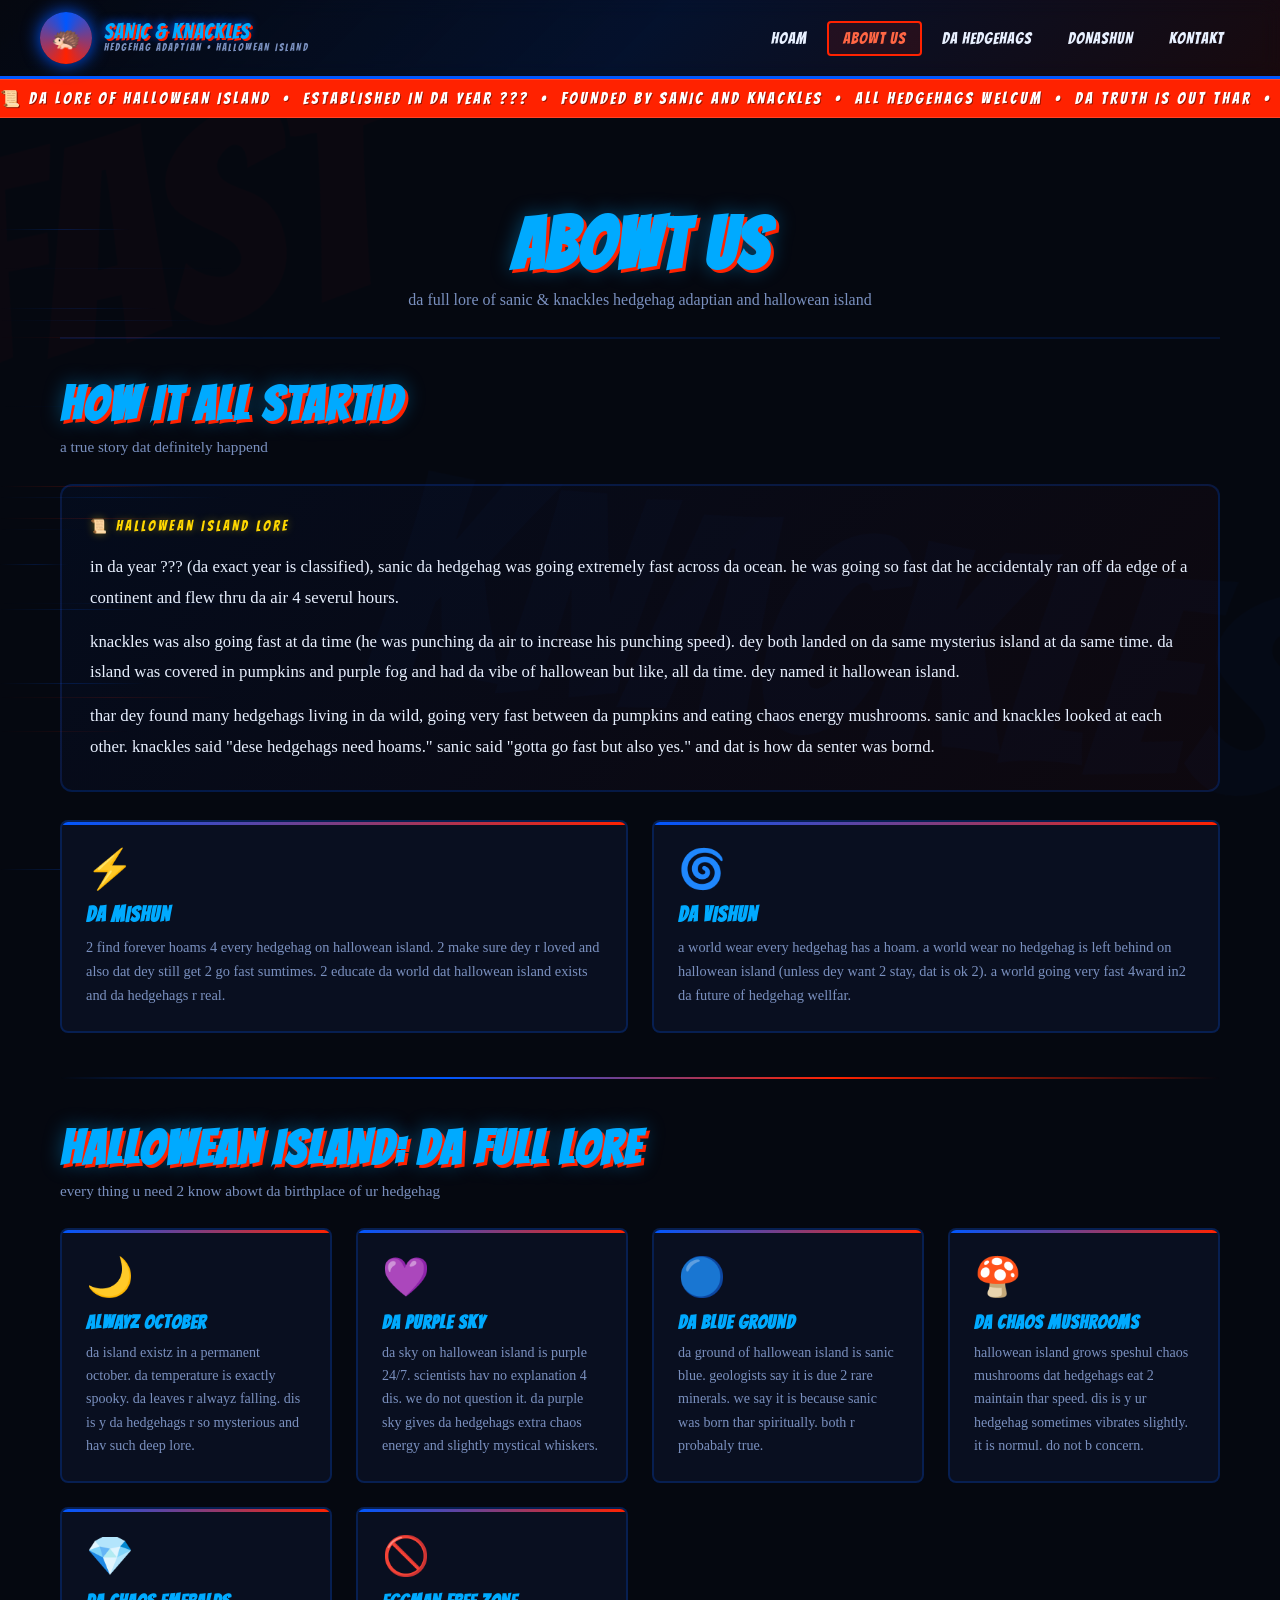
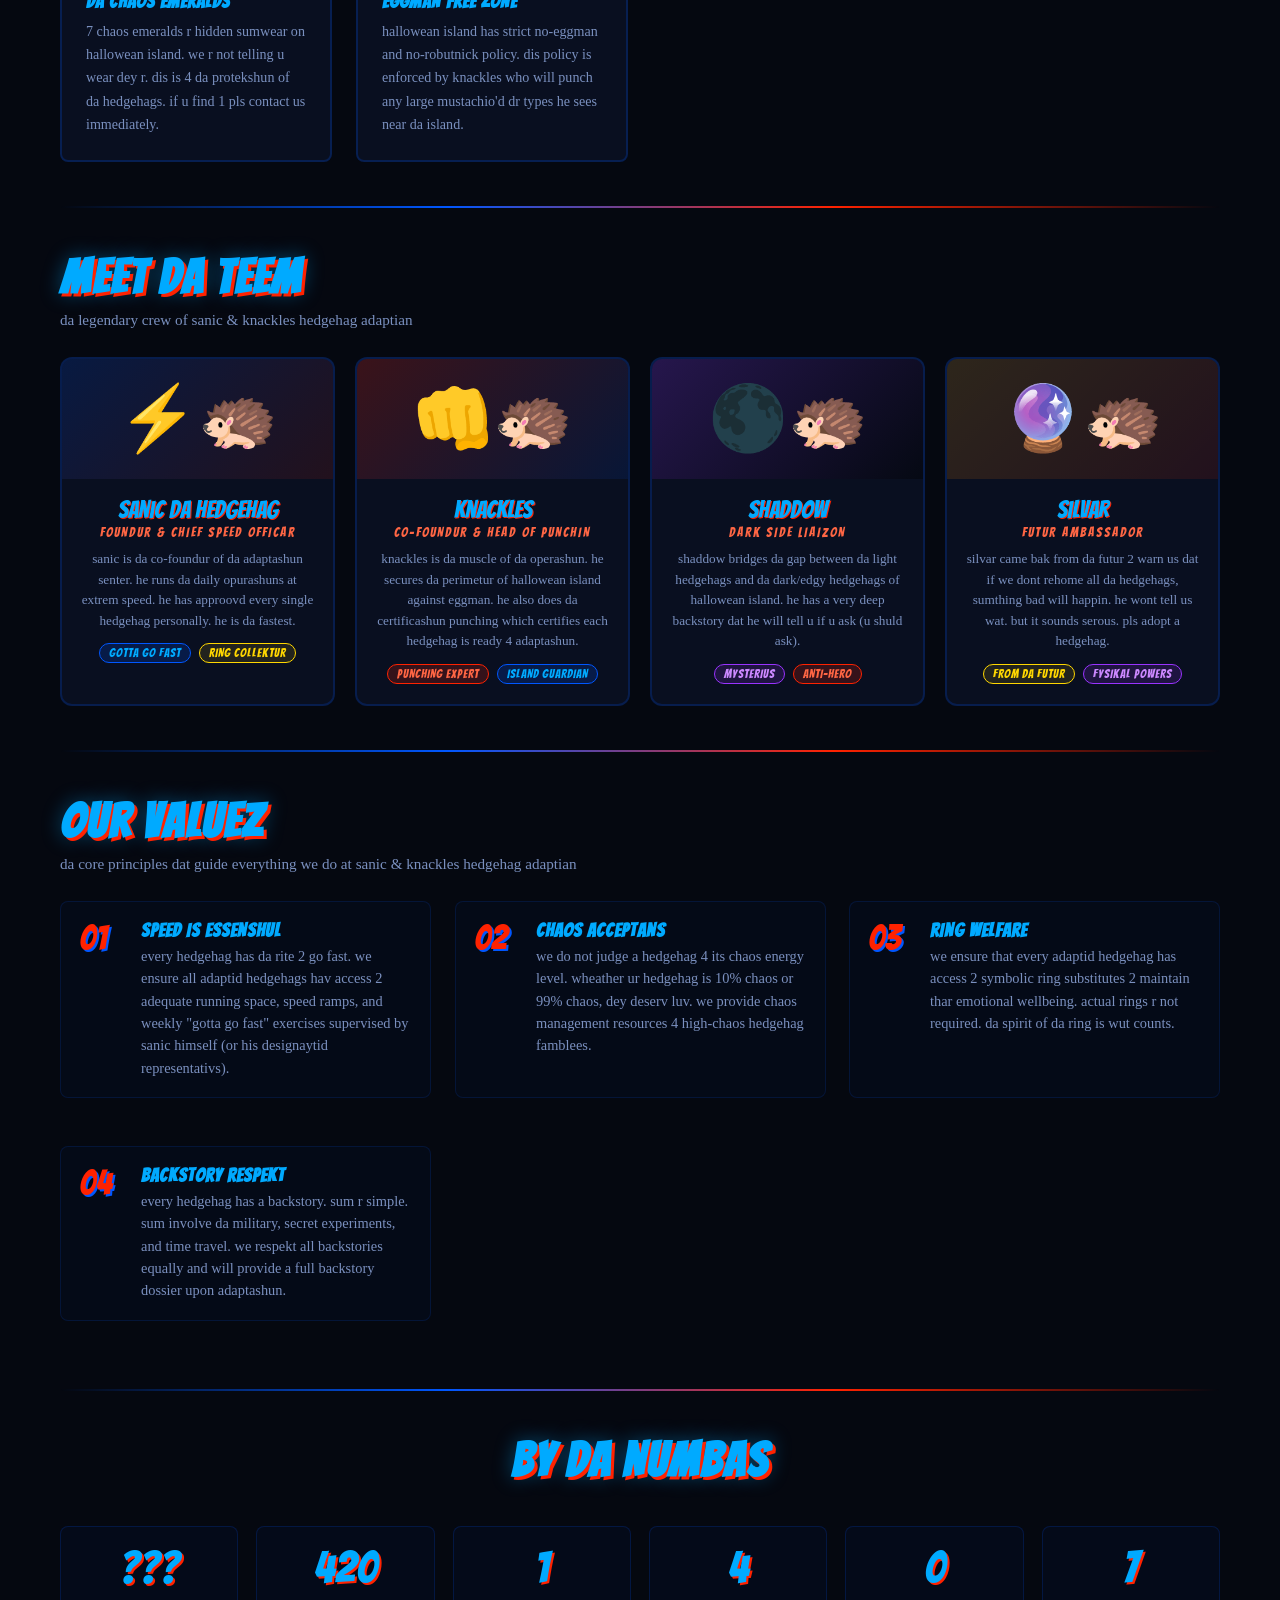
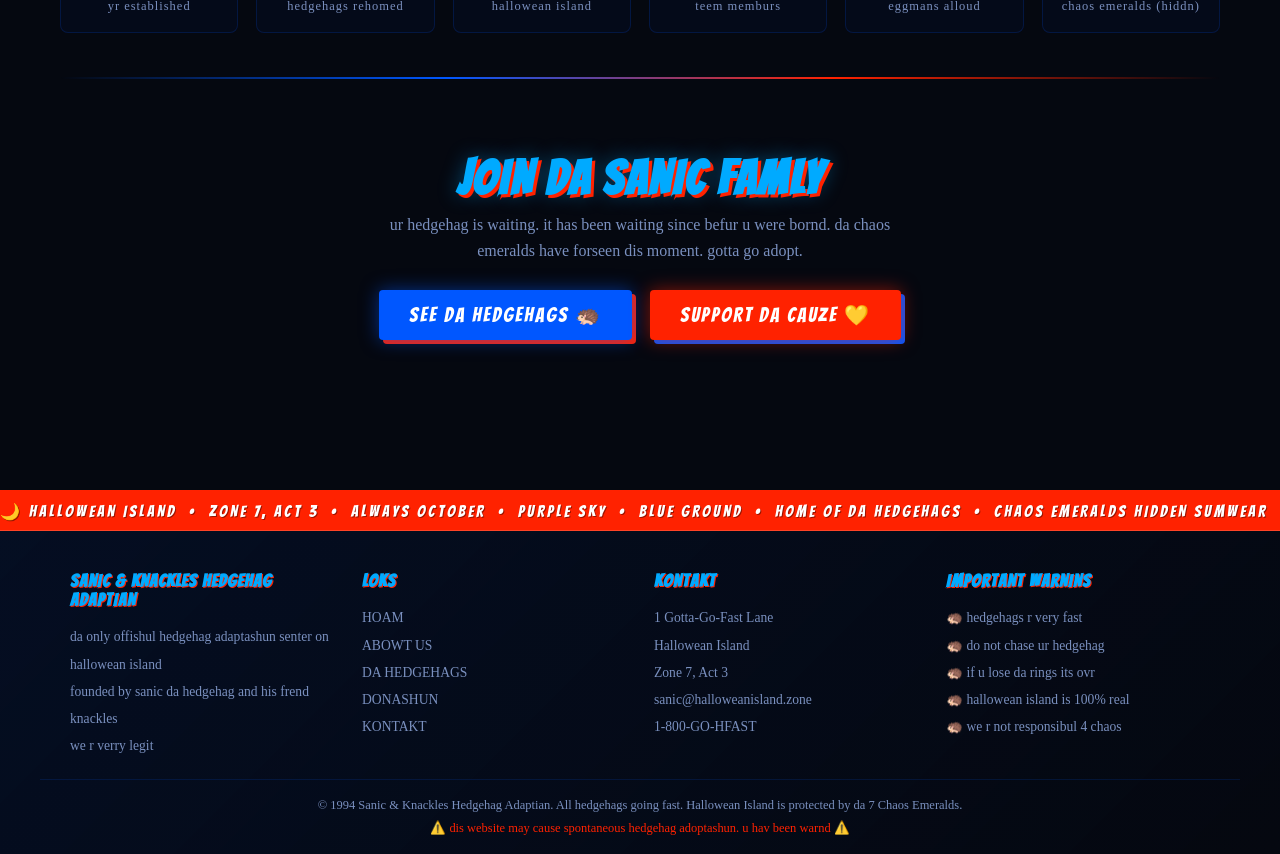
==== commit 07b5f987: "Add files via upload" ====
--- a/about.html
+++ b/about.html
@@ -17,8 +17,8 @@
   <meta property="og:type" content="website">
   <meta property="og:title" content="ABOWT US — Sanic & Knackles Hedgehag Adaptian">
   <meta property="og:description" content="Da story of Sanic & Knackles Hedgehag Adaptian. Since 1994. Hallowean Island Zone 7 Act 3.">
-  <meta property="og:url" content="https://hedgehagadaptian.halloweanisland.zone/about.html">
-  <meta property="og:image" content="https://hedgehagadaptian.halloweanisland.zone/og-image.png">
+  <meta property="og:url" content="https://unknownfy24.github.io/Sanic/about.html">
+  <meta property="og:image" content="https://unknownfy24.github.io/Sanic/og-image.png">
   <meta name="twitter:card" content="summary_large_image">
   <meta name="twitter:title" content="ABOWT US — Sanic & Knackles Hedgehag Adaptian">
   <meta name="twitter:description" content="Da offishul story of da fastest hedgehag adoption center on Hallowean Island. Est. 1994. 🦔">
@@ -26,7 +26,7 @@
   <meta name="geo.placename" content="Hallowean Island, Zone 7, Act 3">
   <meta name="geo.position" content="-7.777;77.777">
   <meta name="ICBM" content="-7.777, 77.777">
-  <link rel="canonical" href="https://hedgehagadaptian.halloweanisland.zone/about.html">
+  <link rel="canonical" href="https://unknownfy24.github.io/Sanic/about.html">
 </head>
 <body>
 
